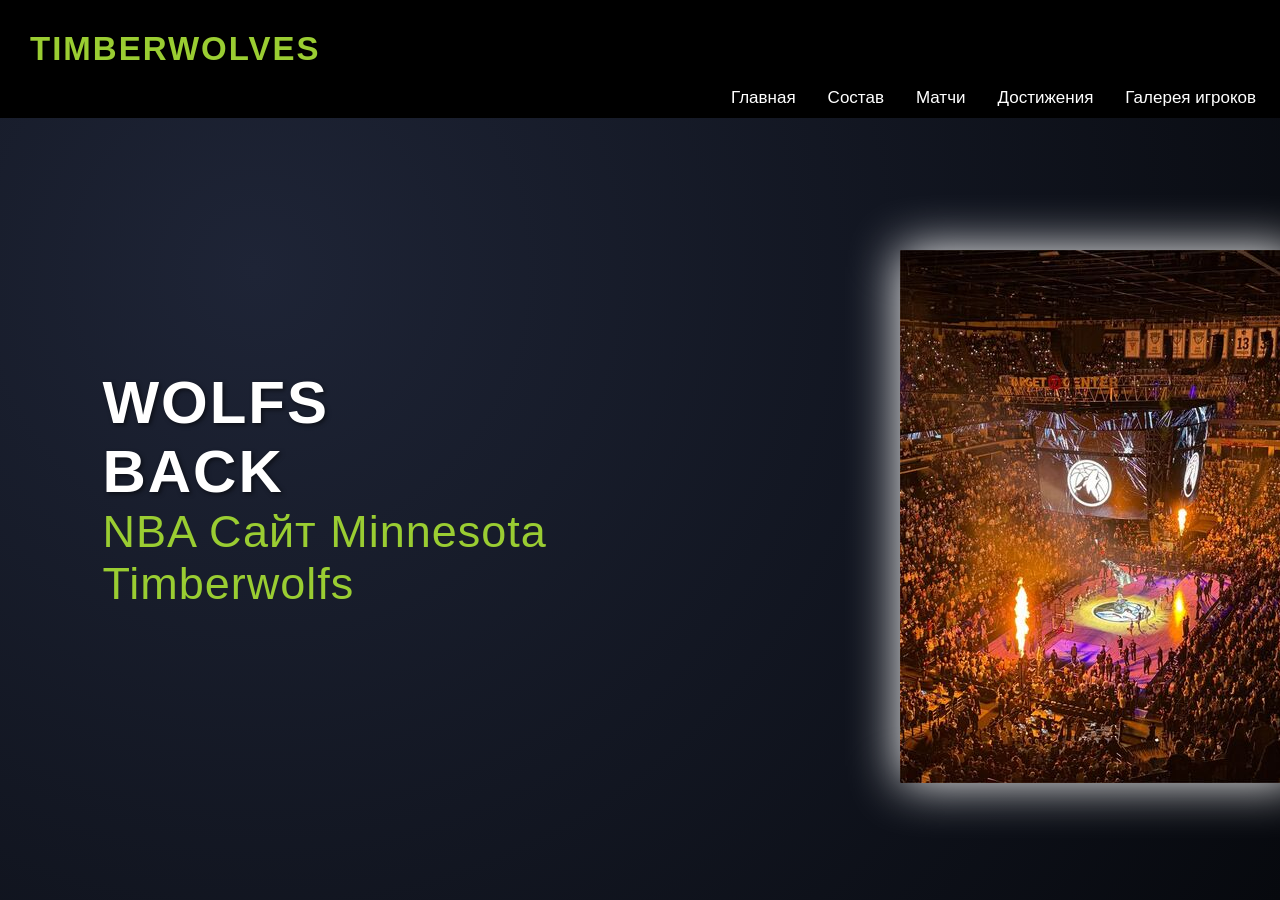
==== index.html @ 02636984 "commitnew" ====
<!DOCTYPE html>
<html lang="ru">
<head>
    <meta charset="UTF-8">
    <title>Minnesota Timberwolfs</title>
    <link rel="icon" href="mt.webp">
    <link href="style.css" type="text/css" rel="stylesheet">
    <meta name="viewport" content="width=device-width, initial-scale=1.0">
</head>
<body>
    <div class="fonsite"></div>
    <header>
        <nav>
            <div class="logo">
                <h4>TIMBERWOLVES</h4>
            </div>
            <a class="box", href="index.html">Главная</a>
            <a class="box", href="sostav.html">Состав</a>
            <a class="box", href="match.html">Матчи</a>
            <a class="box", href="dost.html">Достижения</a>
            <a class="box", href="galer.html">Галерея игроков</a>
        </nav>
    </header>
    <section class="hero">
        <div class="content">
            <h4>WOLFS<br>BACK</h4>
            <p>NBA сайт Minnesota Timberwolfs</p>
            <img src="min.jpg" class="mines">
        </div>
    </section>
    <div>
        
    </div>
</body>
</html>
---- style.css ----
* {
  margin: 0;
  padding: 0;
  box-sizing: border-box;
}
body {
    margin: 0;
    padding: 0;
    background: radial-gradient(circle at 20% 30%, rgb(30, 36, 54), rgb(7, 9, 14));
    color: rgb(240, 243, 248);
    min-height: 100vh;
}
.logo { 
    color: aqua;
    font-size: 50px;
    font-family: Helvetica, sans-serif,;
    text-align: left;
    padding: 20px;
}
.logo h4 {
    font-family: Arial, Helvetica, sans-serif;
    font-size: 33px;
    font-weight: 900;
    color: yellowgreen;
    text-transform: uppercase;
    letter-spacing: 2px;
    margin: 0;
    text-shadow: 2px 2px 4px rgba(0,0,0,0.5);
    animation: glow 1.5s infinite alternate;
}
nav .box {
    font-size: 17px;
    margin: 7px;
    border-radius: 20px;
    color: white;
    font-family: Arial, Helvetica, sans-serif;
    text-decoration: none;
    padding: 7px;
}
nav {
    background: rgba(0,0,0,1);
    padding: 10px;
    text-align: right;
}
nav a:hover {
    color: aqua;
}
.hero {
    font-size: 50px;
    display: flex;
    justify-content: space-between;
    align-items: center;
    padding: 250px 8%;
    color: white;
}
.content {
    max-width: 600px;
}
.hero h4 {
    font-family: Arial, Helvetica, sans-serif;
    font-size: 60px;
    font-weight: 700;
    color: white;
    text-transform: uppercase;
    letter-spacing: 2px;
    margin: 0;
    text-shadow: 2px 2px 4px rgba(0,0,0,0.5);
    animation: glow 1.5s infinite alternate;
}
.hero p {
    font-family: Arial, Helvetica, sans-serif;
    font-size: 45px;
    color: yellowgreen;
    text-transform: capitalize;
    letter-spacing: 1px;
}
.mines {
    position: absolute;
    left: 900px;
    top: 250px;
    filter: drop-shadow(0 0 25px white);
}
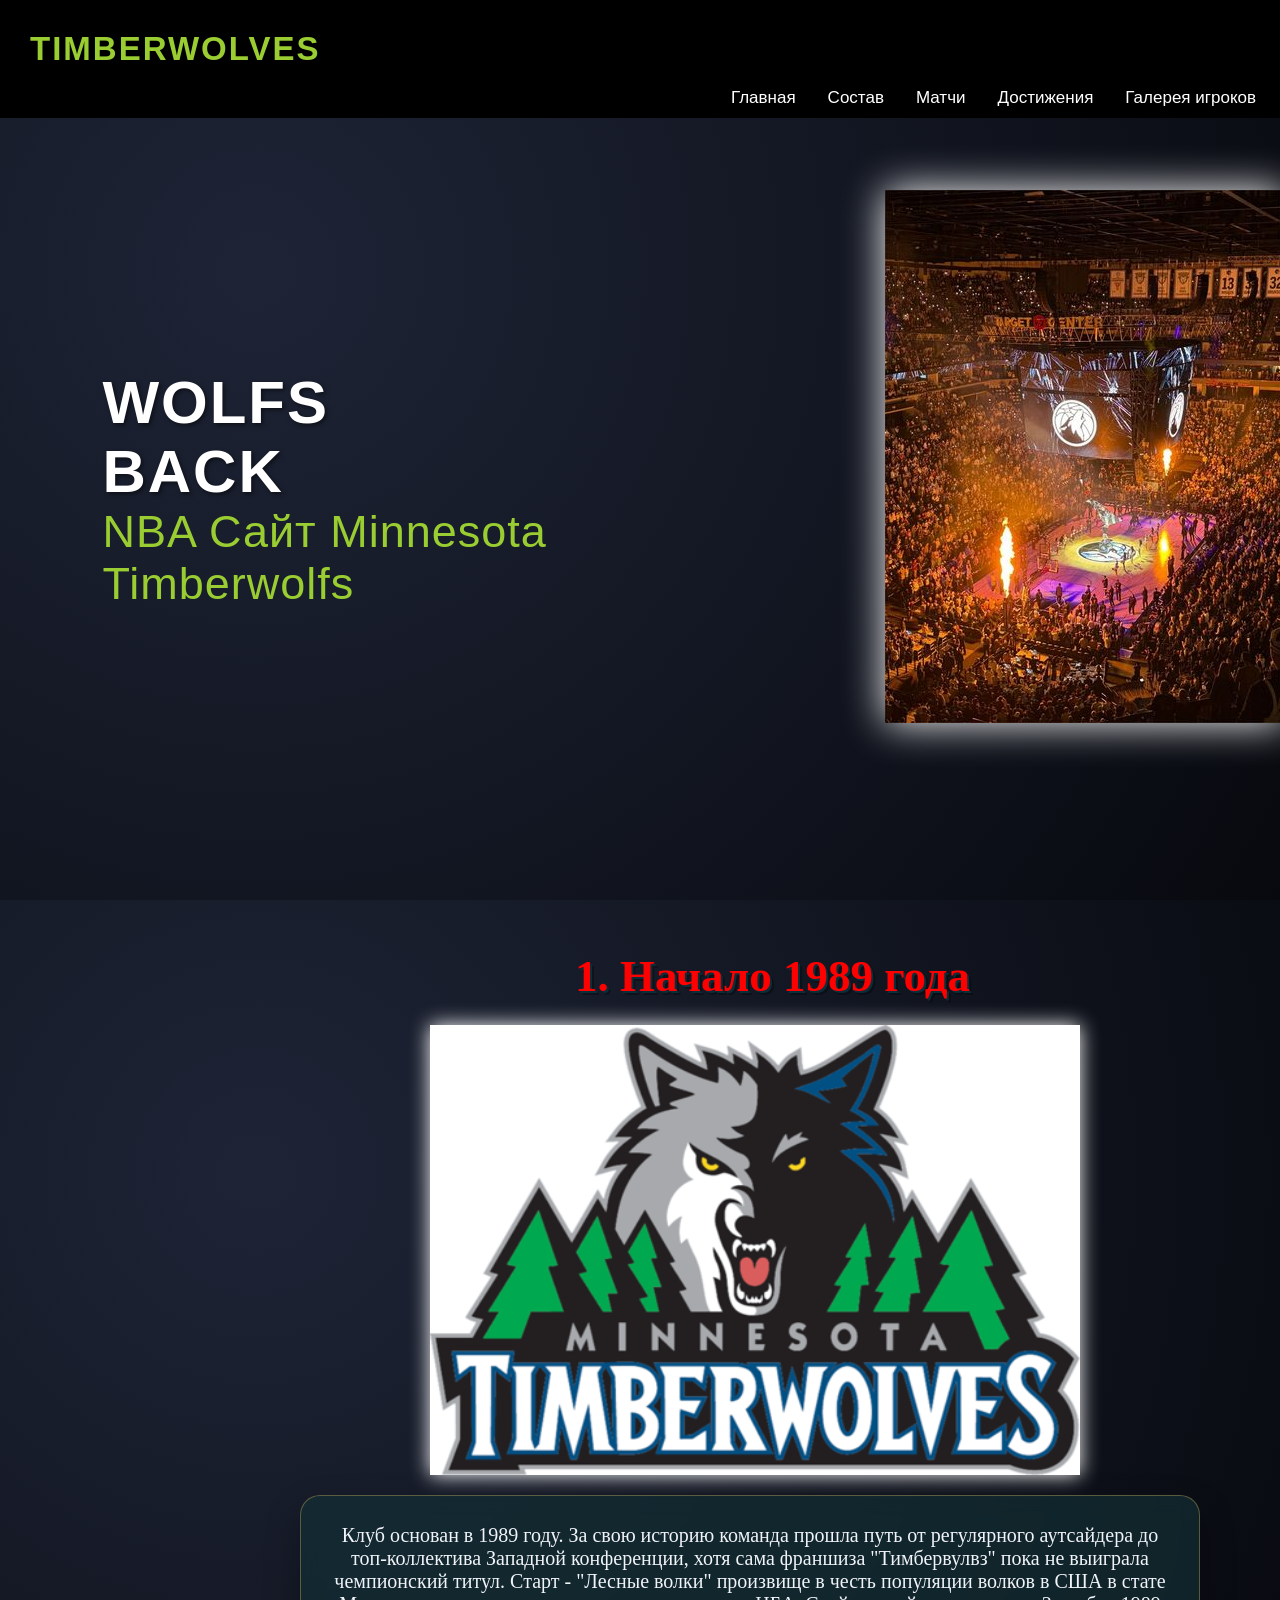
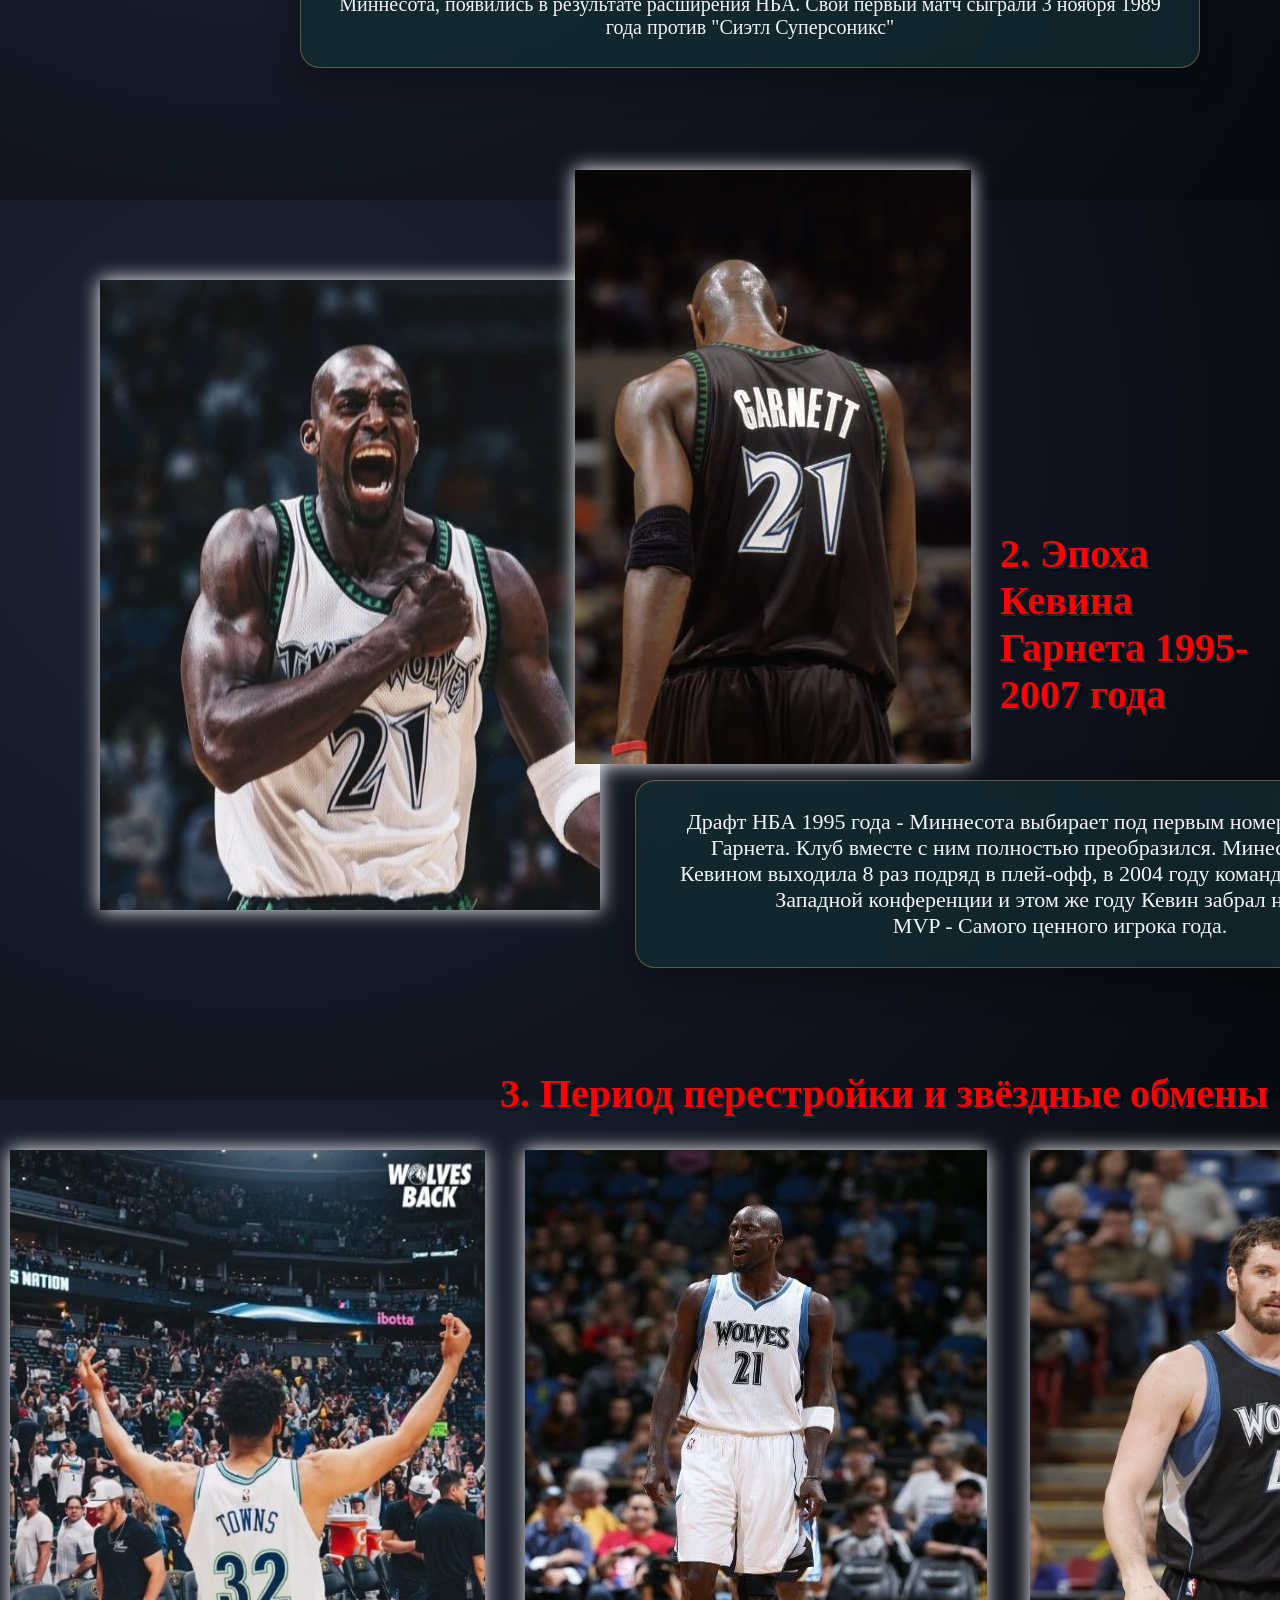
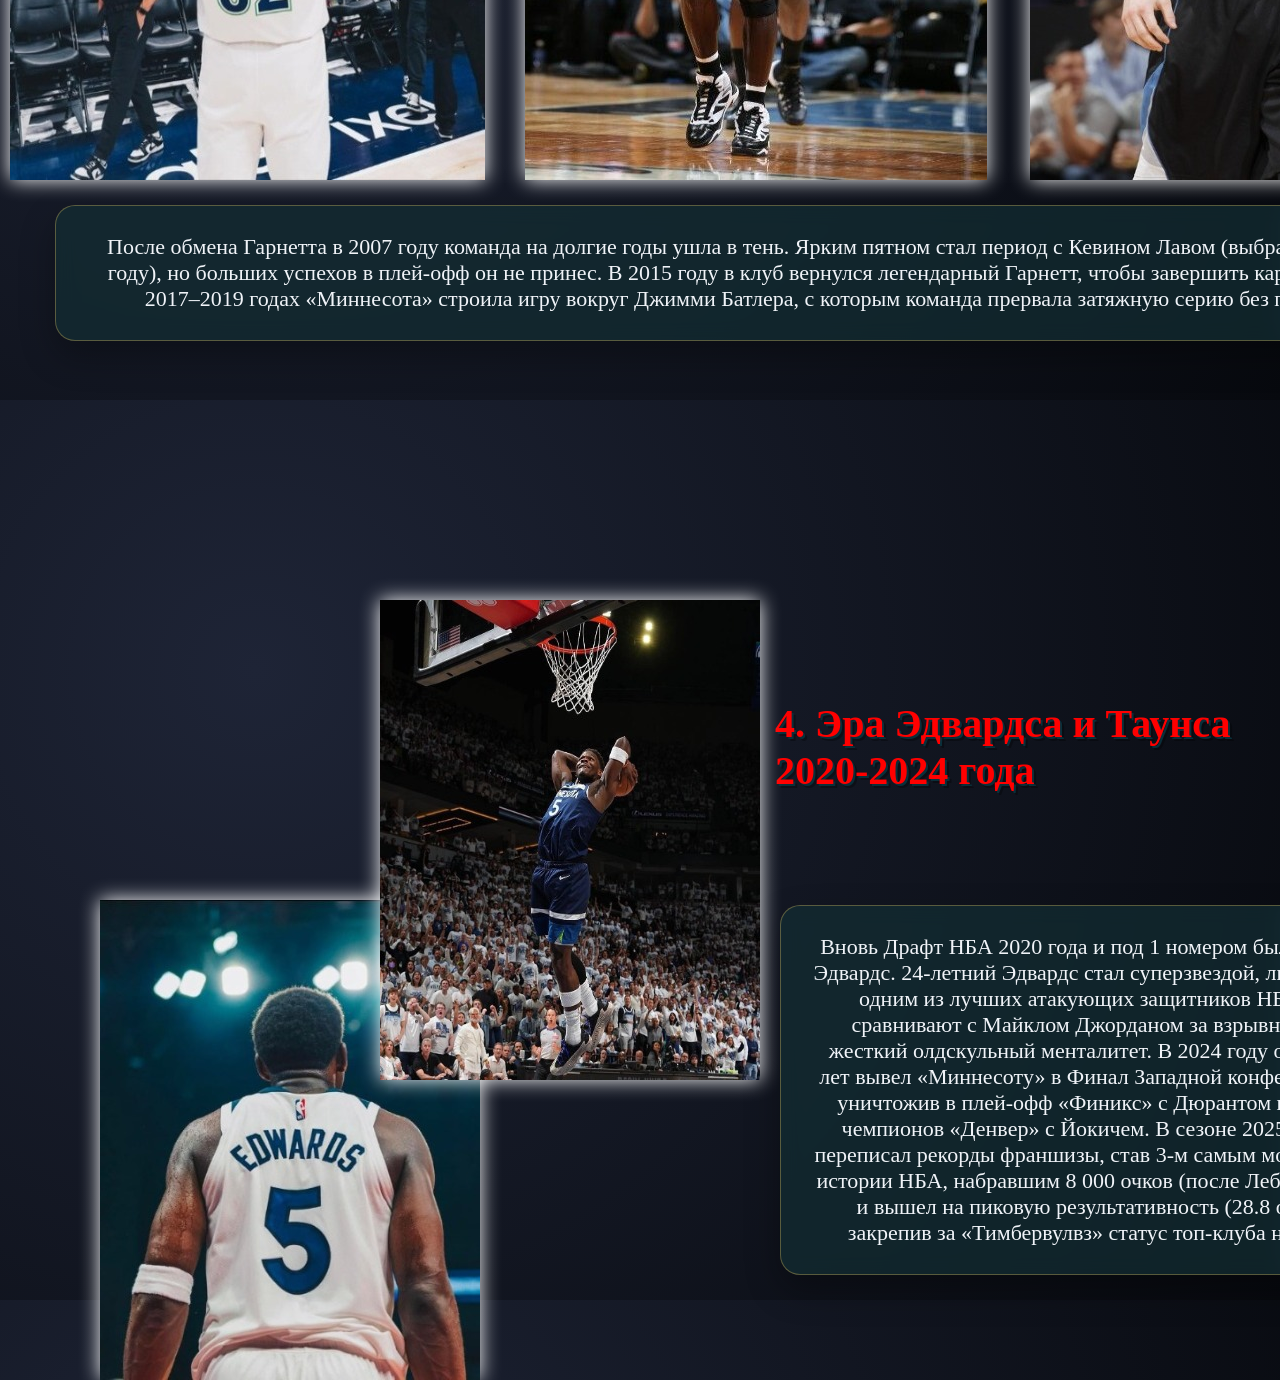
==== commit 0b865f8d: "jumpdogcat" ====
--- a/index.html
+++ b/index.html
@@ -14,11 +14,13 @@
             <div class="logo">
                 <h4>TIMBERWOLVES</h4>
             </div>
-            <a class="box", href="index.html">Главная</a>
-            <a class="box", href="sostav.html">Состав</a>
-            <a class="box", href="match.html">Матчи</a>
-            <a class="box", href="dost.html">Достижения</a>
-            <a class="box", href="galer.html">Галерея игроков</a>
+            <div class="menu">
+                <a class="box", href="index.html">Главная</a>
+                <a class="box", href="sostav.html">Состав</a>
+                <a class="box", href="match.html">Матчи</a>
+                <a class="box", href="dost.html">Достижения</a>
+                <a class="box", href="galer.html">Галерея игроков</a>
+            </div>
         </nav>
     </header>
     <section class="hero">
@@ -28,8 +30,31 @@
             <img src="min.jpg" class="mines">
         </div>
     </section>
-    <div>
-        
+    <div class="history">
+        <h1 class="one-year">1. Начало 1989 года</h1>
+        <h1 class="two-year">2. Эпоха Кевина Гарнета 1995-2007 года</h1>
+        <h1 class="three-year">3. Период перестройки и звёздные обмены</h1>
+        <h1 class="four-year">4. Эра Эдвардса и Таунса 2020-2024 года</h1>
+        <div class="one-history">
+            <p>Клуб основан в 1989 году. За свою историю команда прошла путь от регулярного аутсайдера до топ-коллектива Западной конференции, хотя сама франшиза "Тимбервулвз" пока не выиграла чемпионский титул. Старт - "Лесные волки" произвище в честь популяции волков в США в стате Миннесота, появились в результате расширения НБА. Свой первый матч сыграли 3 ноября 1989 года против "Сиэтл Суперсоникс"</p>
+        </div>
+        <div class="two-history">
+            <p>Драфт НБА 1995 года - Миннесота выбирает под первым номером пика Кевина Гарнета. Клуб вместе с ним полностью преобразился. Минессота вместе с Кевином выходила 8 раз подряд в плей-офф, в 2004 году команда вышла в финал Западной конференции и этом же году Кевин забрал награду<br>MVP - Самого ценного игрока года.</p>
+        </div>
+        <div class="three-history">
+            <p>После обмена Гарнетта в 2007 году команда на долгие годы ушла в тень. Ярким пятном стал период с Кевином Лавом (выбранным в 2008 году), но больших успехов в плей-офф он не принес. В 2015 году в клуб вернулся легендарный Гарнетт, чтобы завершить карьеру, а уже в 2017–2019 годах «Миннесота» строила игру вокруг Джимми Батлера, с которым команда прервала затяжную серию без плей-офф</p>
+        </div>
+        <div class="four-history">
+            <p>Вновь Драфт НБА 2020 года и под 1 номером был выбран Энтони Эдвардс. 24-летний Эдвардс стал суперзвездой, лицом франшизы и одним из лучших атакующих защитников НБА. Его часто сравнивают с Майклом Джорданом за взрывной атлетизм и жесткий олдскульный менталитет. В 2024 году он впервые за 20 лет вывел «Миннесоту» в Финал Западной конференции, попутно уничтожив в плей-офф «Финикс» с Дюрантом и действующих чемпионов «Денвер» с Йокичем. В сезоне 2025/2026 Эдвардс переписал рекорды франшизы, став 3-м самым молодым игроком в истории НБА, набравшим 8 000 очков (после Леброна и Дюранта), и вышел на пиковую результативность (28.8 очка за матч), закрепив за «Тимбервулвз» статус топ-клуба на годы вперед</p>
+        </div>
+        <img src="histoty.png" class="one-photo">
+        <img src="kevin.jpg" class="one-kevin">
+        <img src="kevin-two.jpg" class="kevin-pro">
+        <img src="karl.jpg" class="photo-karl">
+        <img src="love.jpg" class="photo-love">
+        <img src="kevin-three.jpg" class="kevin-three">
+        <img src="one-edw.jpg" class="one-edw">
+        <img src="two-edw.jpg" class="two-edw">
     </div>
 </body>
 </html>
--- a/style.css
+++ b/style.css
@@ -76,7 +76,167 @@
 }
 .mines {
     position: absolute;
-    left: 900px;
-    top: 250px;
-    filter: drop-shadow(0 0 25px white);
+    left: 885px;
+    top: 190px;
+    filter: drop-shadow(0 0 20px white);
+}
+.one-year {
+    position: absolute;
+    left: 575px;
+    top: 950px;
+    font-size: 45px;
+    color: red;
+    text-shadow: 2px 2px 0 #0a2f3a, 4px 4px 0 rgba(0,0,0,0.3);
+    font-weight: bold;
+}
+.one-photo {
+    position: absolute;
+    left: 430px;
+    top: 1025px;
+    filter: drop-shadow(0 0 10px white);
+}
+.one-history {
+    background: rgba(19,46,52,0.7);
+    backdrop-filter: blur(10px);
+    box-shadow: 0 15px 35px rgba(0,0,0,0.3);
+    width: 900px;
+    border-radius: 20px;
+    text-align: center;
+    height: auto;
+    position: absolute;
+    left: 295px;
+    top: 1490px;
+    font-size: 20px;
+    border: 1px solid rgba(255,217,102,0.3);
+    margin: 5px;
+    padding: 28px 32px;
+    word-wrap: break-word;
+    overflow-wrap: break-word;
+    white-space: normal;
+}
+.one-kevin {
+    position: absolute;
+    left: 100px;
+    top: 1880px;
+    filter: drop-shadow(0 0 10px white);
+}
+.two-year {
+    position: absolute;
+    left: 1000px;
+    top: 2130px;
+    font-size: 40px;
+    color: red;
+    text-shadow: 2px 2px 0 #0a2f3a, 4px 4px 0 rgba(0,0,0,0.3);
+    font-weight: bold;
+}
+.kevin-pro {
+    position: absolute;
+    left: 575px;
+    top: 1770px;
+    filter: drop-shadow(0 0 10px white);
+}
+.two-history {
+    background: rgba(19,46,52,0.7);
+    backdrop-filter: blur(10px);
+    box-shadow: 0 15px 35px rgba(0,0,0,0.3);
+    width: 850px;
+    border-radius: 20px;
+    text-align: center;
+    height: auto;
+    position: absolute;
+    left: 630px;
+    top: 2375px;
+    font-size: 22px;
+    border: 1px solid rgba(255,217,102,0.3);
+    margin: 5px;
+    padding: 28px 32px;
+    word-wrap: break-word;
+    overflow-wrap: break-word;
+    white-space: normal;
+}
+.photo-karl {
+    position: absolute;
+    left: 10px;
+    top: 2750px;
+    filter: drop-shadow(0 0 10px white);
+}
+.photo-love {
+    position: absolute;
+    left: 1030px;
+    top: 2750px;
+    filter: drop-shadow(0 0 10px white);
+}
+.kevin-three {
+    position: absolute;
+    left: 525px;
+    top: 2750px;
+    filter: drop-shadow(0 0 10px white);
+}
+.three-year {
+    position: absolute;
+    left: 500px;
+    top: 2670px;
+    font-size: 40px;
+    color: red;
+    text-shadow: 2px 2px 0 #0a2f3a, 4px 4px 0 rgba(0,0,0,0.3);
+    font-weight: bold;
+}
+.three-history {
+    background: rgba(19,46,52,0.7);
+    backdrop-filter: blur(10px);
+    box-shadow: 0 15px 35px rgba(0,0,0,0.3);
+    width: 1400px;
+    border-radius: 20px;
+    text-align: center;
+    height: auto;
+    position: absolute;
+    left: 50px;
+    top: 3400px;
+    font-size: 22px;
+    border: 1px solid rgba(255,217,102,0.3);
+    margin: 5px;
+    padding: 28px 32px;
+    word-wrap: break-word;
+    overflow-wrap: break-word;
+    white-space: normal;
+}
+.one-edw {
+    position: absolute;
+    left: 100px;
+    top: 4100px;
+    filter: drop-shadow(0 0 10px white);
+}
+.two-edw {
+    position: absolute;
+    left: 380px;
+    top: 3800px;
+    filter: drop-shadow(0 0 10px white);
+}
+.four-year {
+    position: absolute;
+    left: 775px;
+    top: 3900px;
+    font-size: 40px;
+    color: red;
+    text-shadow: 2px 2px 0 #0a2f3a, 4px 4px 0 rgba(0,0,0,0.3);
+    font-weight: bold;
+}
+.four-history {
+    background: rgba(19,46,52,0.7);
+    backdrop-filter: blur(10px);
+    box-shadow: 0 15px 35px rgba(0,0,0,0.3);
+    width: 700px;
+    border-radius: 20px;
+    text-align: center;
+    height: auto;
+    position: absolute;
+    left: 775px;
+    top: 4100px;
+    font-size: 22px;
+    border: 1px solid rgba(255,217,102,0.3);
+    margin: 5px;
+    padding: 28px 32px;
+    word-wrap: break-word;
+    overflow-wrap: break-word;
+    white-space: normal;
 }
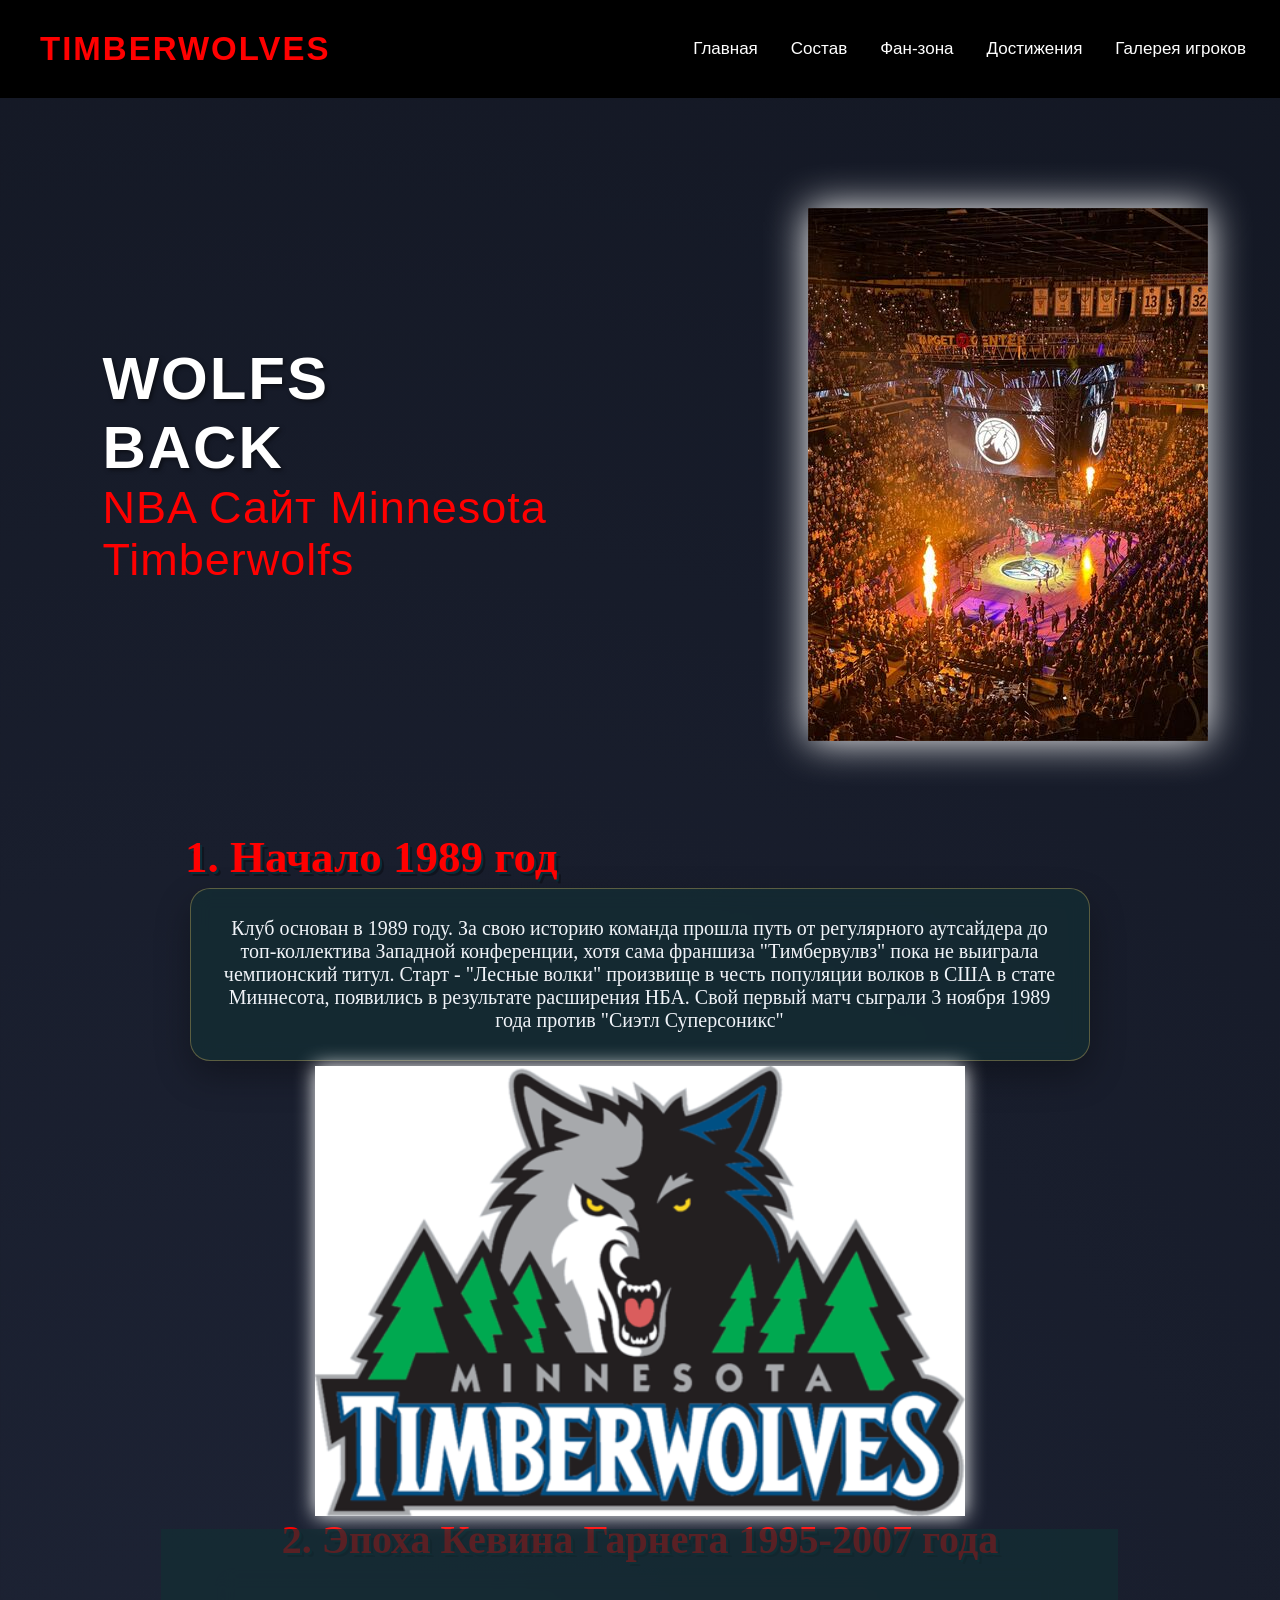
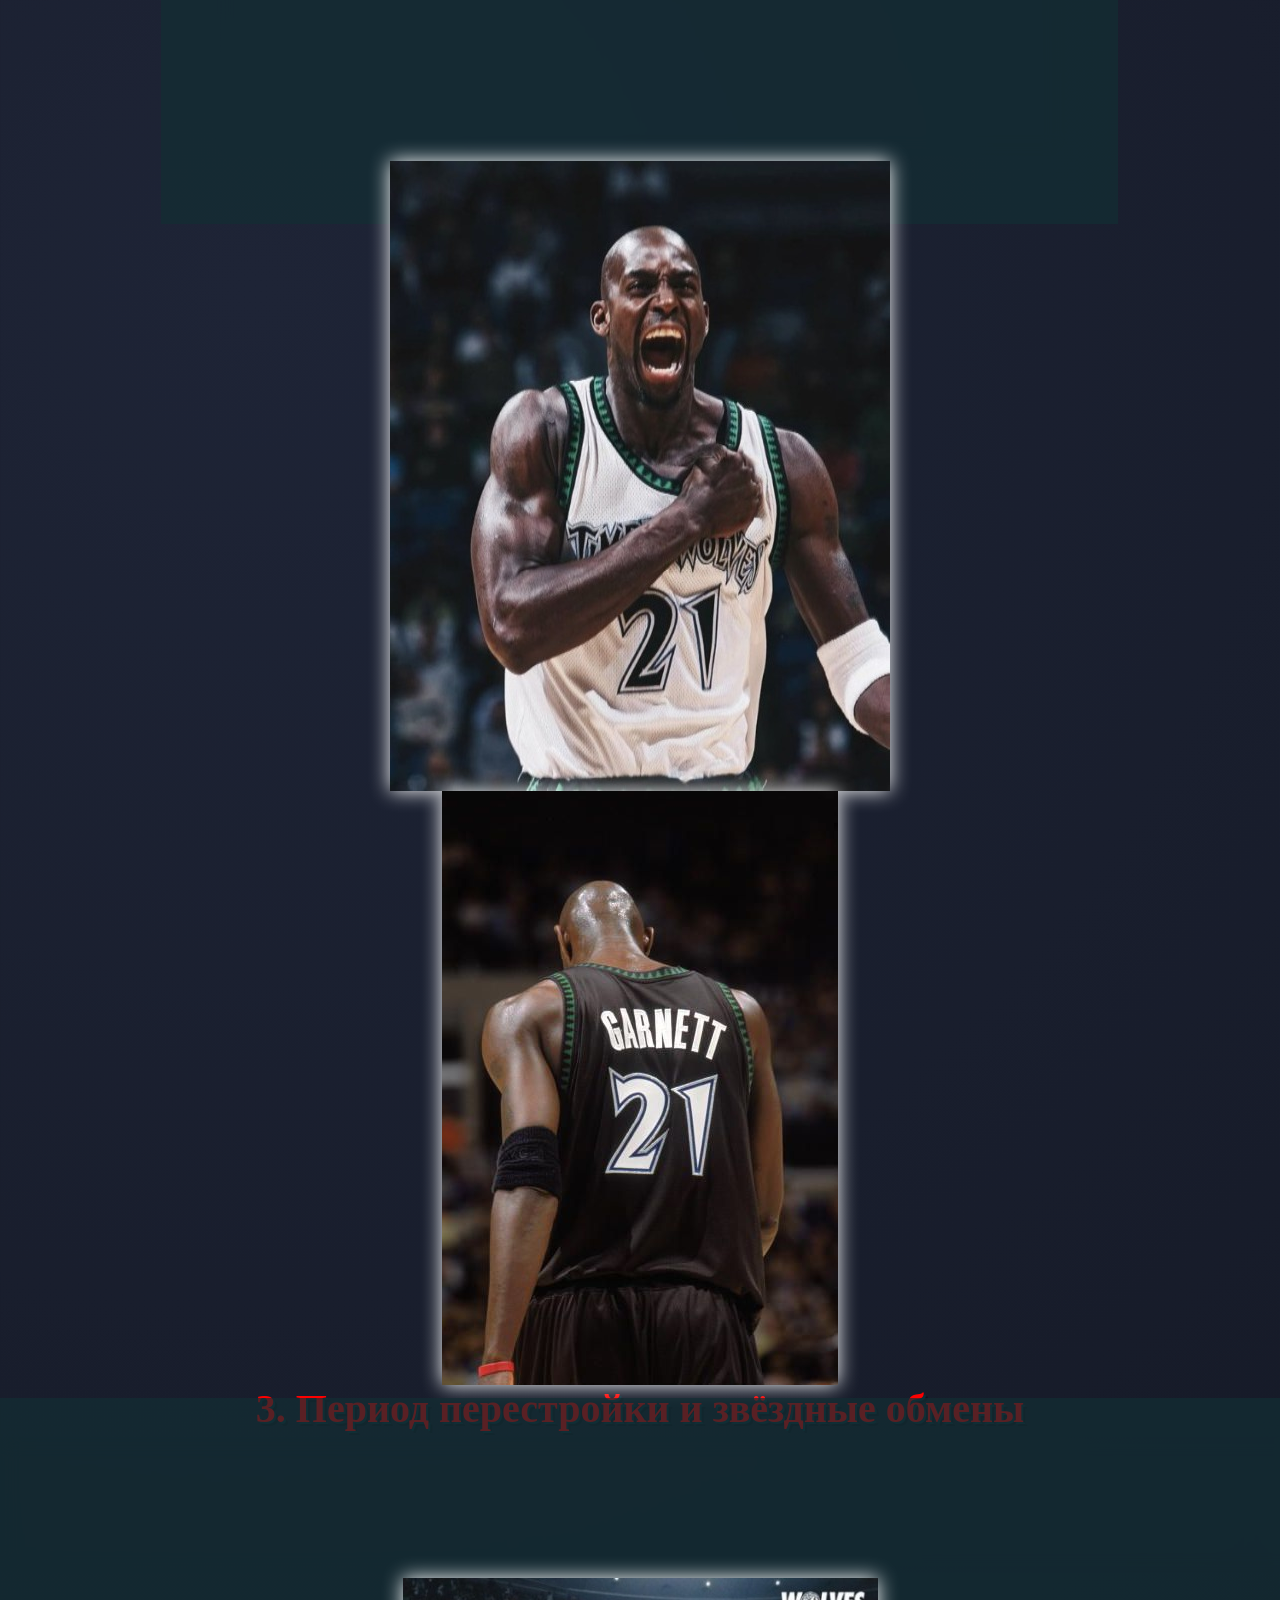
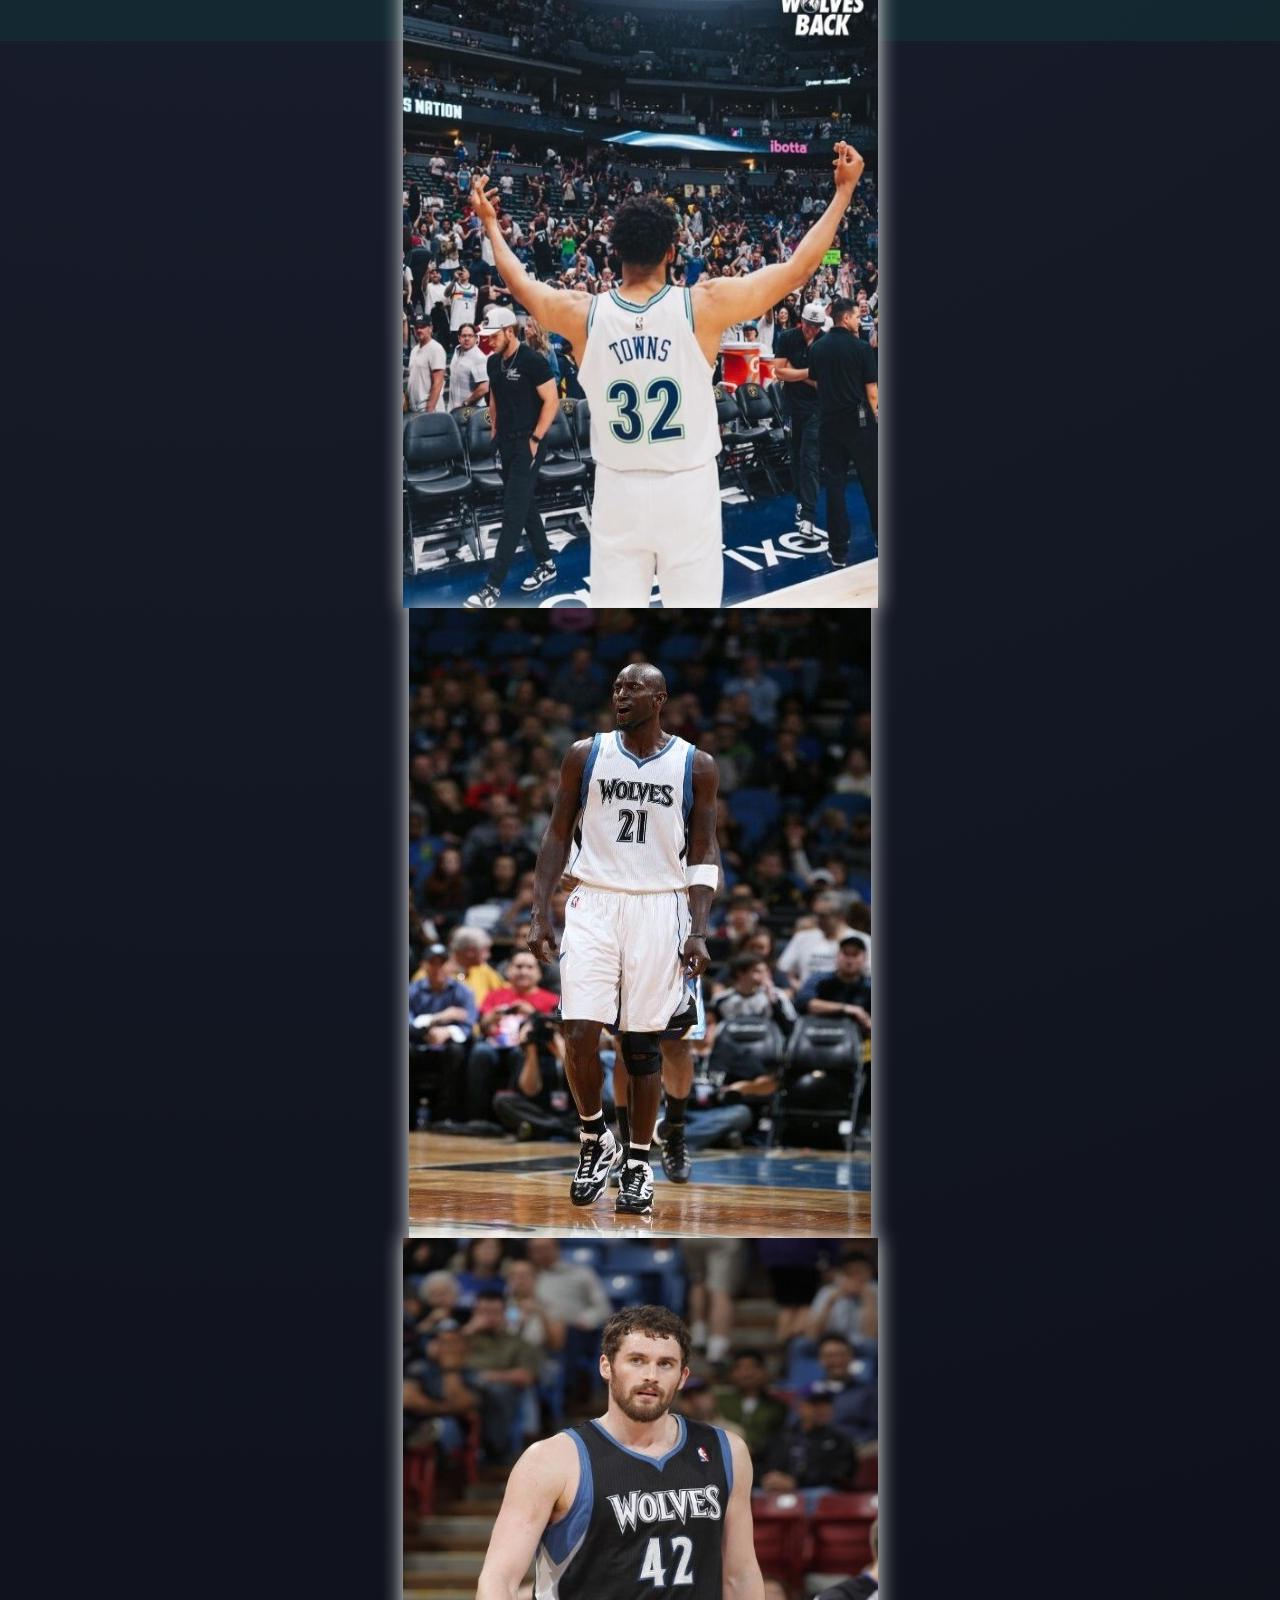
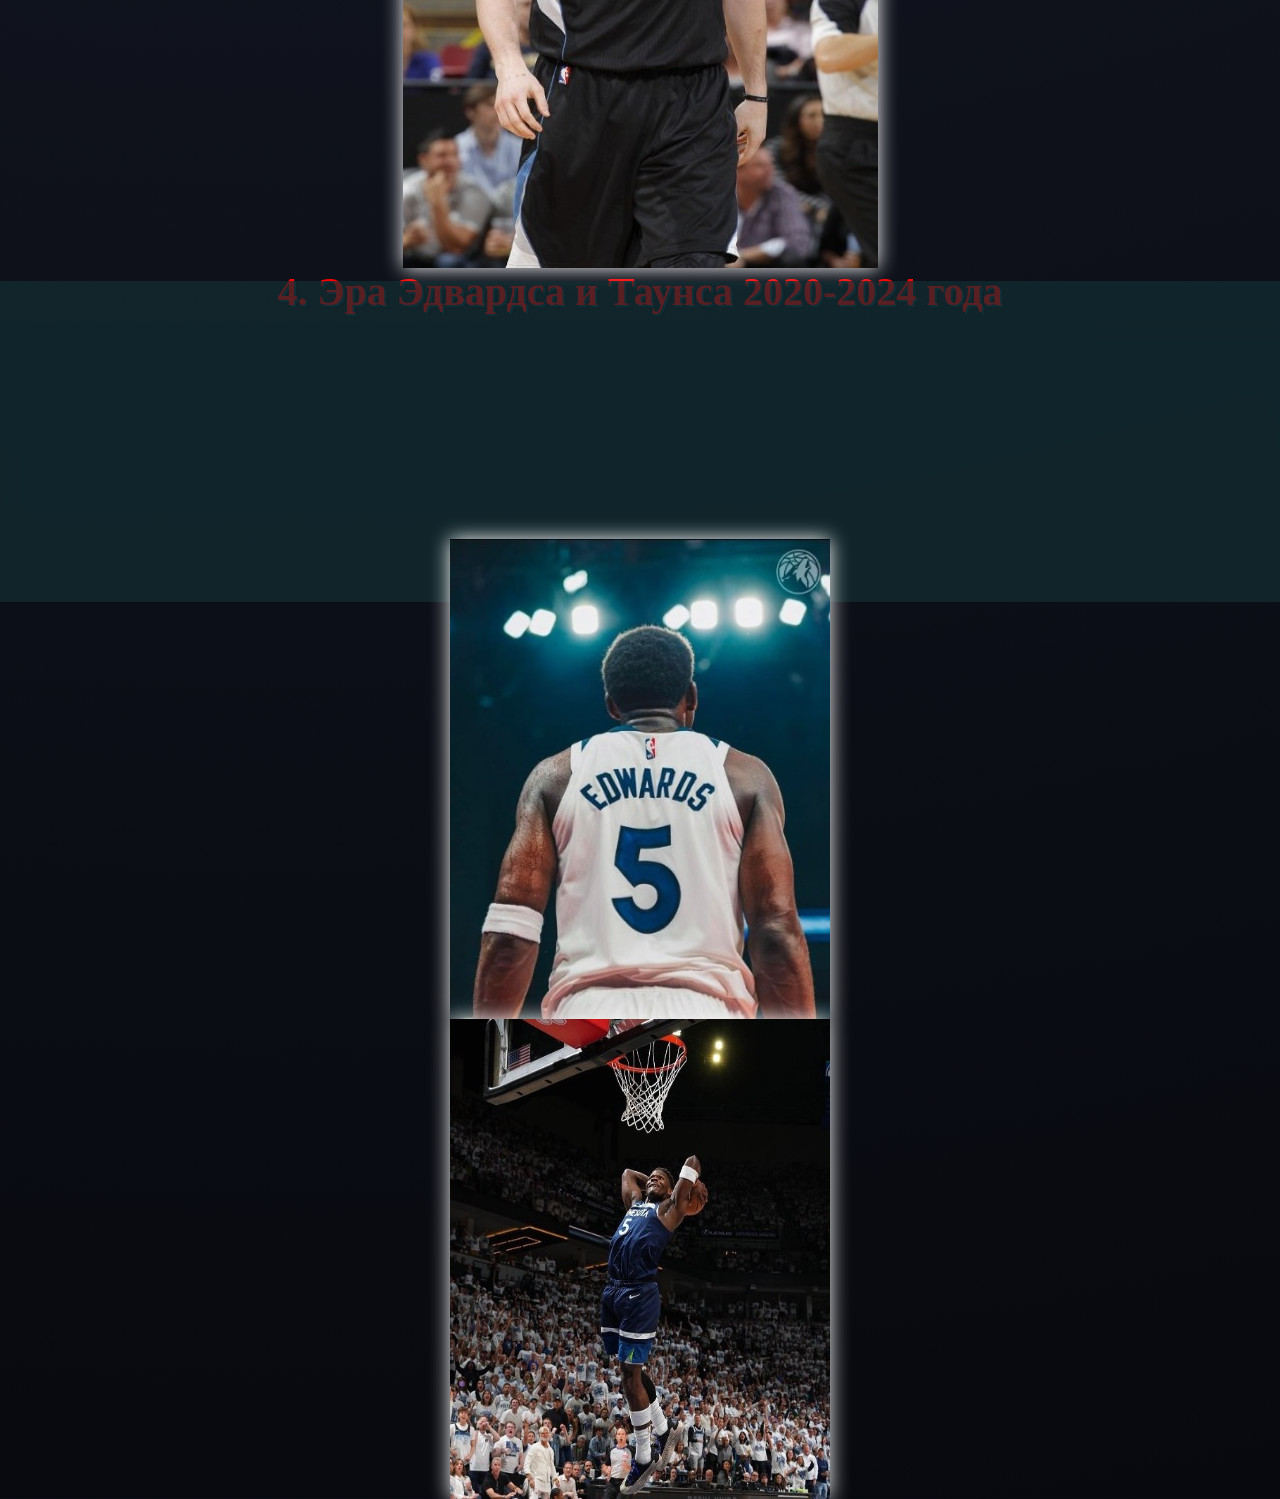
==== commit 4555c358: "jumping" ====
--- a/index.html
+++ b/index.html
@@ -17,7 +17,7 @@
             <div class="menu">
                 <a class="box", href="index.html">Главная</a>
                 <a class="box", href="sostav.html">Состав</a>
-                <a class="box", href="match.html">Матчи</a>
+                <a class="box", href="fan.html">Фан-зона</a>
                 <a class="box", href="dost.html">Достижения</a>
                 <a class="box", href="galer.html">Галерея игроков</a>
             </div>
@@ -25,34 +25,42 @@
     </header>
     <section class="hero">
         <div class="content">
-            <h4>WOLFS<br>BACK</h4>
+            <h4>WOLFS<BR>BACK</h4>
             <p>NBA сайт Minnesota Timberwolfs</p>
-            <img src="min.jpg" class="mines">
         </div>
+        <img src="min.jpg" class="mines">
     </section>
     <div class="history">
-        <h1 class="one-year">1. Начало 1989 года</h1>
-        <h1 class="two-year">2. Эпоха Кевина Гарнета 1995-2007 года</h1>
-        <h1 class="three-year">3. Период перестройки и звёздные обмены</h1>
-        <h1 class="four-year">4. Эра Эдвардса и Таунса 2020-2024 года</h1>
-        <div class="one-history">
-            <p>Клуб основан в 1989 году. За свою историю команда прошла путь от регулярного аутсайдера до топ-коллектива Западной конференции, хотя сама франшиза "Тимбервулвз" пока не выиграла чемпионский титул. Старт - "Лесные волки" произвище в честь популяции волков в США в стате Миннесота, появились в результате расширения НБА. Свой первый матч сыграли 3 ноября 1989 года против "Сиэтл Суперсоникс"</p>
-        </div>
-        <div class="two-history">
-            <p>Драфт НБА 1995 года - Миннесота выбирает под первым номером пика Кевина Гарнета. Клуб вместе с ним полностью преобразился. Минессота вместе с Кевином выходила 8 раз подряд в плей-офф, в 2004 году команда вышла в финал Западной конференции и этом же году Кевин забрал награду<br>MVP - Самого ценного игрока года.</p>
-        </div>
-        <div class="three-history">
-            <p>После обмена Гарнетта в 2007 году команда на долгие годы ушла в тень. Ярким пятном стал период с Кевином Лавом (выбранным в 2008 году), но больших успехов в плей-офф он не принес. В 2015 году в клуб вернулся легендарный Гарнетт, чтобы завершить карьеру, а уже в 2017–2019 годах «Миннесота» строила игру вокруг Джимми Батлера, с которым команда прервала затяжную серию без плей-офф</p>
-        </div>
-        <div class="four-history">
-            <p>Вновь Драфт НБА 2020 года и под 1 номером был выбран Энтони Эдвардс. 24-летний Эдвардс стал суперзвездой, лицом франшизы и одним из лучших атакующих защитников НБА. Его часто сравнивают с Майклом Джорданом за взрывной атлетизм и жесткий олдскульный менталитет. В 2024 году он впервые за 20 лет вывел «Миннесоту» в Финал Западной конференции, попутно уничтожив в плей-офф «Финикс» с Дюрантом и действующих чемпионов «Денвер» с Йокичем. В сезоне 2025/2026 Эдвардс переписал рекорды франшизы, став 3-м самым молодым игроком в истории НБА, набравшим 8 000 очков (после Леброна и Дюранта), и вышел на пиковую результативность (28.8 очка за матч), закрепив за «Тимбервулвз» статус топ-клуба на годы вперед</p>
+        <div class="histoty-block">
+            <h1 class="one-year">1. Начало 1989 год</h1>
+            <div class="one-history">
+                <p>Клуб основан в 1989 году. За свою историю команда прошла путь от регулярного аутсайдера до топ-коллектива Западной конференции, хотя сама франшиза "Тимбервулвз" пока не выиграла чемпионский титул. Старт - "Лесные волки" произвище в честь популяции волков в США в стате Миннесота, появились в результате расширения НБА. Свой первый матч сыграли 3 ноября 1989 года против "Сиэтл Суперсоникс"</p>                
+            </div>
         </div>
         <img src="histoty.png" class="one-photo">
+        <div class="history-block">
+            <h1 class="two-year">2. Эпоха Кевина Гарнета 1995-2007 года</h1>
+            <div class="two-history">
+                <p>Драфт НБА 1995 года w- Миннесота выбирает под первым номером пика Кевина Гарнета. Клуб вместе с ним полностью преобразился. Минессота вместе с Кевином выходила 8 раз подряд в плей-офф, в 2004 году команда вышла в финал Западной конференции и этом же году Кевин забрал награду<br>MVP - Самого ценного игрока года.</p>
+            </div>
+        </div>
         <img src="kevin.jpg" class="one-kevin">
         <img src="kevin-two.jpg" class="kevin-pro">
+        <div class="history-block">
+            <h1 class="three-year">3. Период перестройки и звёздные обмены</h1>
+            <div class="three-history">
+                <p>После обмена Гарнетта в 2007 году команда на долгие годы ушла в тень. Ярким пятном стал период с Кевином Лавом (выбранным в 2008 году), но больших успехов в плей-офф он не принес. В 2015 году в клуб вернулся легендарный Гарнетт, чтобы завершить карьеру, а уже в 2017–2019 годах «Миннесота» строила игру вокруг Джимми Батлера, с которым команда прервала затяжную серию без плей-офф</p>
+            </div>
+        </div>
         <img src="karl.jpg" class="photo-karl">
+        <img src="kevin-three.jpg" class="kevin-three">
         <img src="love.jpg" class="photo-love">
-        <img src="kevin-three.jpg" class="kevin-three">
+        <div class="history-block">
+            <h1 class="four-year">4. Эра Эдвардса и Таунса 2020-2024 года</h1>
+            <div class="four-history">
+                <p>Вновь Драфт НБА 2020 года и под 1 номером был выбран Энтони Эдвардс. 24-летний Эдвардс стал суперзвездой, лицом франшизы и одним из лучших атакующих защитников НБА. Его часто сравнивают с Майклом Джорданом за взрывной атлетизм и жесткий олдскульный менталитет. В 2024 году он впервые за 20 лет вывел «Миннесоту» в Финал Западной конференции, попутно уничтожив в плей-офф «Финикс» с Дюрантом и действующих чемпионов «Денвер» с Йокичем. В сезоне 2025/2026 Эдвардс переписал рекорды франшизы, став 3-м самым молодым игроком в истории НБА, набравшим 8 000 очков (после Леброна и Дюранта), и вышел на пиковую результативность (28.8 очка за матч), закрепив за «Тимбервулвз» статус топ-клуба на годы вперед</p>
+            </div>
+        </div>
         <img src="one-edw.jpg" class="one-edw">
         <img src="two-edw.jpg" class="two-edw">
     </div>
--- a/style.css
+++ b/style.css
@@ -8,6 +8,8 @@
     padding: 0;
     background: radial-gradient(circle at 20% 30%, rgb(30, 36, 54), rgb(7, 9, 14));
     color: rgb(240, 243, 248);
+    display: flex;
+    flex-direction: column;
     min-height: 100vh;
 }
 .logo { 
@@ -21,7 +23,7 @@
     font-family: Arial, Helvetica, sans-serif;
     font-size: 33px;
     font-weight: 900;
-    color: yellowgreen;
+    color: red;
     text-transform: uppercase;
     letter-spacing: 2px;
     margin: 0;
@@ -38,23 +40,35 @@
     padding: 7px;
 }
 nav {
+    display: flex;
+    justify-content: space-between;
+    align-items: center;
+    flex-wrap: wrap;
     background: rgba(0,0,0,1);
-    padding: 10px;
+    padding: 10px 20px;
     text-align: right;
 }
 nav a:hover {
-    color: aqua;
+    color: red;
+}
+.menu {
+    display: flex;
+    flex-wrap: wrap;
+    justify-content: flex-end;
+    gap: 5px;
 }
 .hero {
     font-size: 50px;
     display: flex;
     justify-content: space-between;
     align-items: center;
-    padding: 250px 8%;
+    flex-wrap: wrap;
+    padding: 100px 8%;
     color: white;
 }
 .content {
-    max-width: 600px;
+    max-width: 800px;
+    flex: 1;
 }
 .hero h4 {
     font-family: Arial, Helvetica, sans-serif;
@@ -70,30 +84,39 @@
 .hero p {
     font-family: Arial, Helvetica, sans-serif;
     font-size: 45px;
-    color: yellowgreen;
+    color: red;
     text-transform: capitalize;
     letter-spacing: 1px;
 }
 .mines {
-    position: absolute;
-    left: 885px;
-    top: 190px;
+    display: block;
+    max-width: 100%;
+    height: auto;
     filter: drop-shadow(0 0 20px white);
+    transform: translate(30px, 10px);
+}
+.history {
+    display: flex;
+    flex-direction: column;
+    align-items: center;
+}
+.history-block {
+    display: flex;
+    flex-direction: column;
+    align-items: center;
+    width: 100%;
 }
 .one-year {
-    position: absolute;
-    left: 575px;
-    top: 950px;
     font-size: 45px;
     color: red;
     text-shadow: 2px 2px 0 #0a2f3a, 4px 4px 0 rgba(0,0,0,0.3);
     font-weight: bold;
 }
 .one-photo {
-    position: absolute;
-    left: 430px;
-    top: 1025px;
-    filter: drop-shadow(0 0 10px white);
+    filter: drop-shadow(0 0 10px white);
+    display: block;
+    max-width: 100%;
+    height: auto;
 }
 .one-history {
     background: rgba(19,46,52,0.7);
@@ -103,9 +126,6 @@
     border-radius: 20px;
     text-align: center;
     height: auto;
-    position: absolute;
-    left: 295px;
-    top: 1490px;
     font-size: 20px;
     border: 1px solid rgba(255,217,102,0.3);
     margin: 5px;
@@ -115,25 +135,22 @@
     white-space: normal;
 }
 .one-kevin {
-    position: absolute;
-    left: 100px;
-    top: 1880px;
-    filter: drop-shadow(0 0 10px white);
+    filter: drop-shadow(0 0 10px white);
+    display: block;
+    max-width: 100%;
+    height: auto;
 }
 .two-year {
-    position: absolute;
-    left: 1000px;
-    top: 2130px;
     font-size: 40px;
     color: red;
     text-shadow: 2px 2px 0 #0a2f3a, 4px 4px 0 rgba(0,0,0,0.3);
     font-weight: bold;
 }
 .kevin-pro {
-    position: absolute;
-    left: 575px;
-    top: 1770px;
-    filter: drop-shadow(0 0 10px white);
+    filter: drop-shadow(0 0 10px white);
+    display: block;
+    max-width: 100%;
+    height: auto;
 }
 .two-history {
     background: rgba(19,46,52,0.7);
@@ -143,9 +160,6 @@
     border-radius: 20px;
     text-align: center;
     height: auto;
-    position: absolute;
-    left: 630px;
-    top: 2375px;
     font-size: 22px;
     border: 1px solid rgba(255,217,102,0.3);
     margin: 5px;
@@ -155,27 +169,24 @@
     white-space: normal;
 }
 .photo-karl {
-    position: absolute;
-    left: 10px;
-    top: 2750px;
-    filter: drop-shadow(0 0 10px white);
+    filter: drop-shadow(0 0 10px white);
+    display: block;
+    max-width: 100%;
+    height: auto;
 }
 .photo-love {
-    position: absolute;
-    left: 1030px;
-    top: 2750px;
-    filter: drop-shadow(0 0 10px white);
+    filter: drop-shadow(0 0 10px white);
+    display: block;
+    max-width: 100%;
+    height: auto;
 }
 .kevin-three {
-    position: absolute;
-    left: 525px;
-    top: 2750px;
-    filter: drop-shadow(0 0 10px white);
+    filter: drop-shadow(0 0 10px white);
+    display: block;
+    max-width: 100%;
+    height: auto;
 }
 .three-year {
-    position: absolute;
-    left: 500px;
-    top: 2670px;
     font-size: 40px;
     color: red;
     text-shadow: 2px 2px 0 #0a2f3a, 4px 4px 0 rgba(0,0,0,0.3);
@@ -189,9 +200,6 @@
     border-radius: 20px;
     text-align: center;
     height: auto;
-    position: absolute;
-    left: 50px;
-    top: 3400px;
     font-size: 22px;
     border: 1px solid rgba(255,217,102,0.3);
     margin: 5px;
@@ -201,21 +209,18 @@
     white-space: normal;
 }
 .one-edw {
-    position: absolute;
-    left: 100px;
-    top: 4100px;
-    filter: drop-shadow(0 0 10px white);
+    filter: drop-shadow(0 0 10px white);
+    display: block;
+    max-width: 100%;
+    height: auto;
 }
 .two-edw {
-    position: absolute;
-    left: 380px;
-    top: 3800px;
-    filter: drop-shadow(0 0 10px white);
+    filter: drop-shadow(0 0 10px white);
+    display: block;
+    max-width: 100%;
+    height: auto;
 }
 .four-year {
-    position: absolute;
-    left: 775px;
-    top: 3900px;
     font-size: 40px;
     color: red;
     text-shadow: 2px 2px 0 #0a2f3a, 4px 4px 0 rgba(0,0,0,0.3);
@@ -225,13 +230,10 @@
     background: rgba(19,46,52,0.7);
     backdrop-filter: blur(10px);
     box-shadow: 0 15px 35px rgba(0,0,0,0.3);
-    width: 700px;
-    border-radius: 20px;
-    text-align: center;
-    height: auto;
-    position: absolute;
-    left: 775px;
-    top: 4100px;
+    width: 1400px;
+    border-radius: 20px;
+    text-align: center;
+    height: auto;
     font-size: 22px;
     border: 1px solid rgba(255,217,102,0.3);
     margin: 5px;
